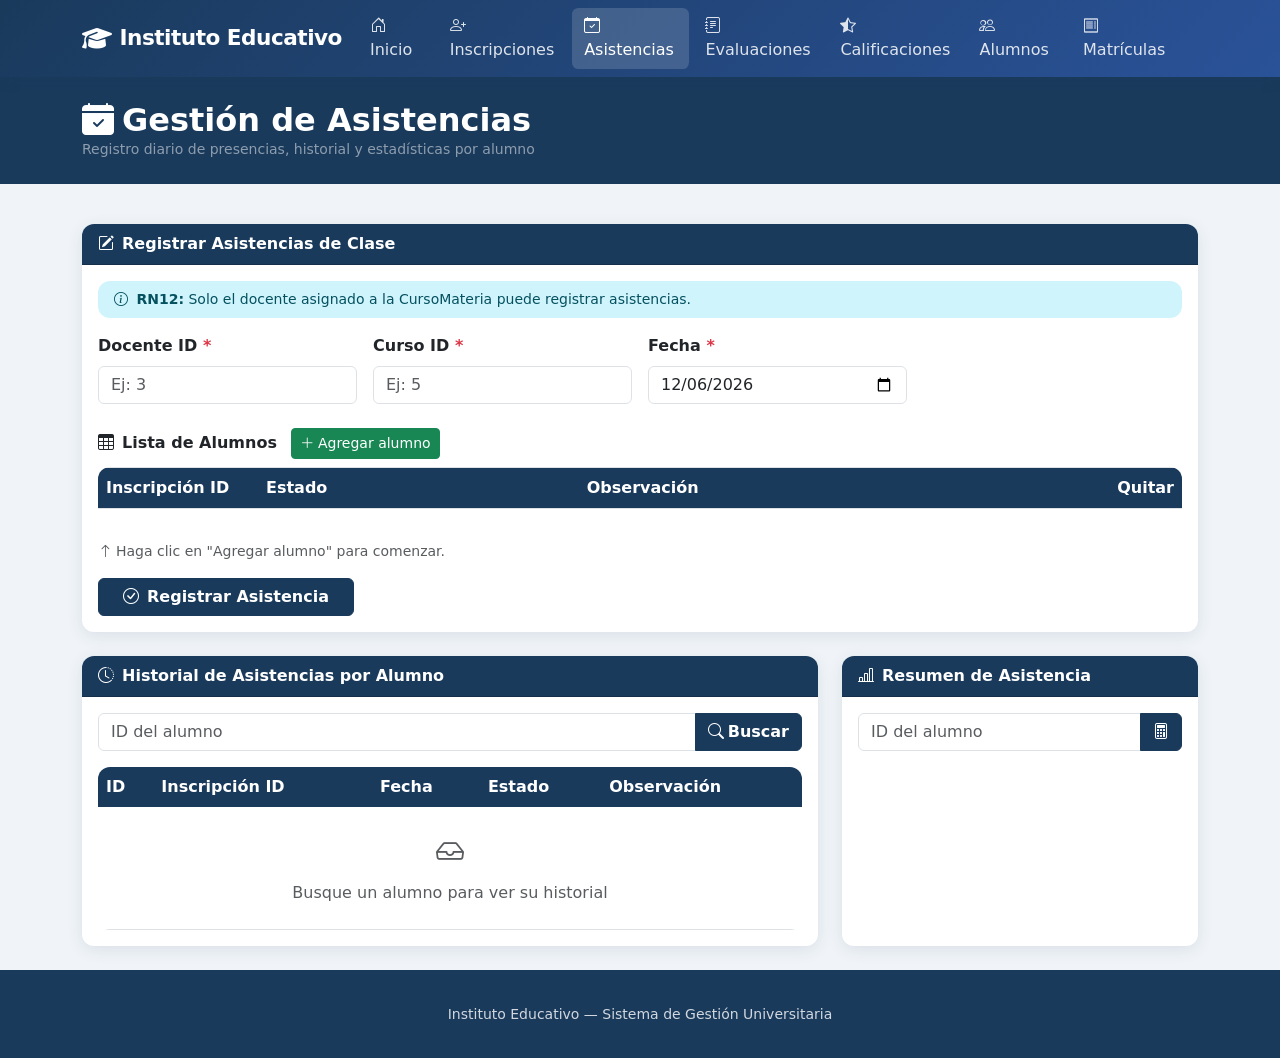
==== src/main/resources/static/asistencias/asistencias.html @ 08d14bdd "commit" ====
<!DOCTYPE html>
<html lang="es">
<head>
  <meta charset="UTF-8" />
  <meta name="viewport" content="width=device-width, initial-scale=1.0" />
  <title>Asistencias — Instituto Educativo</title>
  <link rel="stylesheet" href="https://cdn.jsdelivr.net/npm/bootstrap@5.3.3/dist/css/bootstrap.min.css" />
  <link rel="stylesheet" href="https://cdn.jsdelivr.net/npm/bootstrap-icons@1.11.3/font/bootstrap-icons.css" />
  <link rel="stylesheet" href="https://cdnjs.cloudflare.com/ajax/libs/font-awesome/6.5.2/css/all.min.css" />
  <link rel="stylesheet" href="../asistencias/asistencias.css" />
</head>
<body>

  <!-- ===== NAVBAR ===== -->
  <nav class="navbar navbar-expand-lg navbar-dark navbar-universidad">
    <div class="container">
      <a class="navbar-brand d-flex align-items-center gap-2" href="../index.html">
        <i class="fa-solid fa-graduation-cap fs-4"></i>
        <span>Instituto Educativo</span>
      </a>
      <button class="navbar-toggler" type="button" data-bs-toggle="collapse" data-bs-target="#mainNav">
        <span class="navbar-toggler-icon"></span>
      </button>
      <div class="collapse navbar-collapse" id="mainNav">
        <ul class="navbar-nav ms-auto gap-1">
          <li class="nav-item"><a class="nav-link" href="../index.html"><i class="bi bi-house-door me-1"></i>Inicio</a></li>
          <li class="nav-item"><a class="nav-link" href="../inscripciones/inscripciones.html"><i class="bi bi-person-plus me-1"></i>Inscripciones</a></li>
          <li class="nav-item"><a class="nav-link active" href="asistencias.html"><i class="bi bi-calendar-check me-1"></i>Asistencias</a></li>
          <li class="nav-item"><a class="nav-link" href="../evaluaciones/evaluaciones.html"><i class="bi bi-journal-text me-1"></i>Evaluaciones</a></li>
          <li class="nav-item"><a class="nav-link" href="../calificaciones/calificaciones.html"><i class="bi bi-star-half me-1"></i>Calificaciones</a></li>
          <li class="nav-item"><a class="nav-link" href="../alumnos/alumnos.html"><i class="bi bi-people me-1"></i>Alumnos</a></li>
          <li class="nav-item"><a class="nav-link" href="../matriculas/matriculas.html"><i class="bi bi-receipt me-1"></i>Matrículas</a></li>
        </ul>
        <div class="ms-lg-3 mt-2 mt-lg-0" id="navbar-user-info"></div>
      </div>
    </div>
  </nav>

  <!-- Page header -->
  <div class="py-4" style="background:var(--primary)">
    <div class="container">
      <h2 class="text-white fw-bold mb-0"><i class="bi bi-calendar-check-fill me-2"></i>Gestión de Asistencias</h2>
      <p class="text-white-50 mb-0 small">Registro diario de presencias, historial y estadísticas por alumno</p>
    </div>
  </div>

  <main class="py-4">
    <div class="container">

      <!-- Alertas globales -->
      <div id="alert-container" class="mb-3"></div>

      <div class="row g-4">

        <!-- ===== CARD: REGISTRAR ASISTENCIAS ===== -->
        <div class="col-12">
          <div class="card">
            <div class="card-header bg-primary-custom d-flex align-items-center gap-2">
              <i class="bi bi-pencil-square"></i> Registrar Asistencias de Clase
            </div>
            <div class="card-body">

              <div class="alert alert-info py-2 small mb-3">
                <i class="bi bi-info-circle me-1"></i>
                <strong>RN12:</strong> Solo el docente asignado a la CursoMateria puede registrar asistencias.
              </div>

              <form id="form-asistencia" novalidate>
                <div class="row g-3 mb-4">
                  <div class="col-md-3">
                    <label class="form-label fw-semibold">Docente ID <span class="text-danger">*</span></label>
                    <input type="number" id="asi-docente-id" class="form-control" placeholder="Ej: 3" min="1" required />
                  </div>
                  <div class="col-md-3">
                    <label class="form-label fw-semibold">Curso ID <span class="text-danger">*</span></label>
                    <input type="number" id="asi-curso-id" class="form-control" placeholder="Ej: 5" min="1" required />
                  </div>
                  <div class="col-md-3">
                    <label class="form-label fw-semibold">Fecha <span class="text-danger">*</span></label>
                    <input type="date" id="asi-fecha" class="form-control" required />
                  </div>
                  <div class="col-md-3 d-flex align-items-end">
                    <!-- Espacio reservado para alineación -->
                  </div>
                </div>

                <!-- Tabla dinámica de alumnos -->
                <h6 class="fw-bold mb-2">
                  <i class="bi bi-table me-2"></i>Lista de Alumnos
                  <button type="button" class="btn btn-sm btn-success ms-2" id="btn-agregar-fila">
                    <i class="bi bi-plus-lg"></i> Agregar alumno
                  </button>
                </h6>
                <div class="table-responsive mb-3">
                  <table class="table table-bordered align-middle" id="tabla-alumnos-asistencia">
                    <thead>
                      <tr>
                        <th style="width:160px">Inscripción ID</th>
                        <th>Estado</th>
                        <th>Observación</th>
                        <th style="width:60px">Quitar</th>
                      </tr>
                    </thead>
                    <tbody id="tbody-asistencias">
                      <!-- Las filas se agregan dinámicamente -->
                    </tbody>
                  </table>
                </div>
                <p class="text-muted small" id="msg-sin-filas">
                  <i class="bi bi-arrow-up me-1"></i>Haga clic en "Agregar alumno" para comenzar.
                </p>

                <div id="form-asistencia-alert"></div>

                <button type="submit" class="btn btn-primary-custom px-4">
                  <i class="bi bi-check-circle me-2"></i>Registrar Asistencia
                </button>
              </form>
            </div>
          </div>
        </div>

        <!-- ===== CARD: HISTORIAL POR ALUMNO ===== -->
        <div class="col-md-8">
          <div class="card h-100">
            <div class="card-header bg-primary-custom d-flex align-items-center gap-2">
              <i class="bi bi-clock-history"></i> Historial de Asistencias por Alumno
            </div>
            <div class="card-body">
              <div class="input-group mb-3">
                <input type="number" id="hist-alumno-id" class="form-control" placeholder="ID del alumno" min="1" />
                <button class="btn btn-primary-custom" id="btn-buscar-historial" type="button">
                  <i class="bi bi-search me-1"></i>Buscar
                </button>
              </div>
              <div id="hist-alert"></div>
              <div class="table-responsive">
                <table class="table table-hover align-middle mb-0">
                  <thead>
                    <tr>
                      <th>ID</th>
                      <th>Inscripción ID</th>
                      <th>Fecha</th>
                      <th>Estado</th>
                      <th>Observación</th>
                    </tr>
                  </thead>
                  <tbody id="tbody-historial">
                    <tr><td colspan="5" class="text-center text-muted py-4">
                      <i class="bi bi-inbox fs-3 d-block mb-2"></i>Busque un alumno para ver su historial
                    </td></tr>
                  </tbody>
                </table>
              </div>
            </div>
          </div>
        </div>

        <!-- ===== CARD: RESUMEN DE ASISTENCIA ===== -->
        <div class="col-md-4">
          <div class="card h-100">
            <div class="card-header bg-primary-custom d-flex align-items-center gap-2">
              <i class="bi bi-bar-chart-line"></i> Resumen de Asistencia
            </div>
            <div class="card-body">
              <div class="input-group mb-3">
                <input type="number" id="resumen-alumno-id" class="form-control" placeholder="ID del alumno" min="1" />
                <button class="btn btn-primary-custom" id="btn-calcular-resumen" type="button">
                  <i class="bi bi-calculator"></i>
                </button>
              </div>
              <div id="resumen-alert"></div>

              <!-- Métricas -->
              <div id="resumen-metricas" class="d-none">
                <div class="row g-2 mb-3">
                  <div class="col-6">
                    <div class="border rounded-3 p-3 text-center">
                      <div class="fs-1 fw-bold" style="color:var(--primary)" id="met-total">0</div>
                      <div class="text-muted small">Total clases</div>
                    </div>
                  </div>
                  <div class="col-6">
                    <div class="border rounded-3 p-3 text-center">
                      <div class="fs-1 fw-bold text-success" id="met-presentes">0</div>
                      <div class="text-muted small">Presentes</div>
                    </div>
                  </div>
                  <div class="col-6">
                    <div class="border rounded-3 p-3 text-center">
                      <div class="fs-1 fw-bold text-danger" id="met-ausentes">0</div>
                      <div class="text-muted small">Ausentes</div>
                    </div>
                  </div>
                  <div class="col-6">
                    <div class="border rounded-3 p-3 text-center">
                      <div class="fs-1 fw-bold" style="color:var(--info)" id="met-porcentaje">0%</div>
                      <div class="text-muted small">Asistencia</div>
                    </div>
                  </div>
                </div>

                <!-- Barra de progreso -->
                <label class="form-label small fw-semibold">Porcentaje de asistencia</label>
                <div class="progress">
                  <div id="barra-asistencia" class="progress-bar" role="progressbar"
                    style="width:0%" aria-valuenow="0" aria-valuemin="0" aria-valuemax="100">
                    0%
                  </div>
                </div>
              </div>
            </div>
          </div>
        </div>

      </div><!-- /row -->
    </div><!-- /container -->
  </main>

  <!-- Footer -->
  <footer>
    <div class="container text-center">
      <small>Instituto Educativo &mdash; Sistema de Gestión Universitaria</small>
    </div>
  </footer>
  <script src="https://cdn.jsdelivr.net/npm/bootstrap@5.3.3/dist/js/bootstrap.bundle.min.js"></script>
  <script src="../js/api.js"></script>
  <script src="asistencias.js"></script>
</body>
</html>
---- src/main/resources/static/asistencias/asistencias.css ----
/* =====================================================
   INSTITUTO EDUCATIVO - ESTILOS BASE MODULAR
   ===================================================== */

/* ---------- Variables CSS (tema universitario) ---------- */
:root {
    --primary:        #1a3a5c;   /* Azul universitario */
    --primary-light:  #2a5298;
    --accent:         #e63946;   /* Rojo acento */
    --success:        #2d6a4f;
    --warning:        #e9c46a;
    --info:           #219ebc;
    --bg-light:       #f0f4f8;
    --card-shadow:    0 4px 16px rgba(26,58,92,.10);
    --card-shadow-hover: 0 8px 28px rgba(26,58,92,.18);
    --radius:         0.75rem;
    --transition:     all .25s ease;
}

/* ---------- Base ---------- */
body {
    background-color: var(--bg-light);
    font-family: 'Segoe UI', system-ui, -apple-system, sans-serif;
    color: #2d3748;
    min-height: 100vh;
    display: flex;
    flex-direction: column;
}

main { flex: 1; }

/* ---------- Navbar ---------- */
.navbar-universidad {
    background: linear-gradient(135deg, var(--primary) 0%, var(--primary-light) 100%);
    box-shadow: 0 2px 12px rgba(26,58,92,.30);
}

.navbar-universidad .navbar-brand {
    font-weight: 700;
    font-size: 1.35rem;
    letter-spacing: -.5px;
}

.navbar-universidad .nav-link {
    color: rgba(255,255,255,.85) !important;
    font-weight: 500;
    transition: var(--transition);
    border-radius: .4rem;
    padding: .4rem .75rem !important;
}

.navbar-universidad .nav-link:hover,
.navbar-universidad .nav-link.active {
    color: #fff !important;
    background: rgba(255,255,255,.15);
}

/* ---------- Cards ---------- */
.card {
    border: none;
    border-radius: var(--radius);
    box-shadow: var(--card-shadow);
    transition: var(--transition);
}

.card:hover {
    box-shadow: var(--card-shadow-hover);
    transform: translateY(-2px);
}

.card-header {
    border-radius: var(--radius) var(--radius) 0 0 !important;
    font-weight: 600;
}

.card-header.bg-primary-custom {
    background: var(--primary) !important;
    color: #fff;
}

/* ---------- Hero Section ---------- */
.hero-section {
    background: linear-gradient(135deg, var(--primary) 0%, var(--primary-light) 60%, var(--info) 100%);
    color: #fff;
    padding: 5rem 0 4rem;
    position: relative;
    overflow: hidden;
}

.hero-section::before {
    content: '';
    position: absolute;
    top: -40%;
    right: -10%;
    width: 500px;
    height: 500px;
    background: rgba(255,255,255,.05);
    border-radius: 50%;
}

.hero-section h1 { font-weight: 800; font-size: 2.8rem; }
.hero-section p   { font-size: 1.15rem; opacity: .9; }

/* ---------- Quick-access cards (Dashboard) ---------- */
.quick-card {
    text-decoration: none;
    color: inherit;
    display: block;
}

.quick-card .card {
    border-top: 4px solid var(--primary);
    transition: var(--transition);
}

.quick-card:hover .card { border-top-color: var(--accent); }

.quick-card .icon-wrap {
    width: 60px;
    height: 60px;
    border-radius: 50%;
    background: var(--bg-light);
    display: flex;
    align-items: center;
    justify-content: center;
    font-size: 1.75rem;
    margin-bottom: .75rem;
    color: var(--primary);
    transition: var(--transition);
}

.quick-card:hover .icon-wrap {
    background: var(--primary);
    color: #fff;
}

/* ---------- Tables ---------- */
.table-responsive { border-radius: var(--radius); overflow: hidden; }

.table thead th {
    background: var(--primary);
    color: #fff;
    font-weight: 600;
    border: none;
    white-space: nowrap;
}

.table tbody tr { transition: var(--transition); }
.table tbody tr:hover { background: rgba(26,58,92,.05); }

/* ---------- Badges de estado ---------- */
.badge-activa    { background-color: #2d6a4f !important; color: #fff; }
.badge-anulada   { background-color: var(--accent) !important; color: #fff; }
.badge-presente  { background-color: #2d6a4f !important; color: #fff; }
.badge-ausente   { background-color: var(--accent) !important; color: #fff; }
.badge-tardanza  { background-color: #e9c46a !important; color: #222; }
.badge-justificado { background-color: var(--info) !important; color: #fff; }

.badge-nota-alta  { background-color: #2d6a4f !important; color: #fff; }
.badge-nota-media { background-color: #e9c46a !important; color: #222; }
.badge-nota-baja  { background-color: var(--accent) !important; color: #fff; }

.badge-tipo {
    background-color: var(--primary-light) !important;
    color: #fff;
    font-size: .75rem;
}

/* ---------- Formularios ---------- */
.form-control:focus, .form-select:focus {
    border-color: var(--primary-light);
    box-shadow: 0 0 0 .2rem rgba(42,82,152,.2);
}

.btn-primary-custom {
    background: var(--primary);
    border-color: var(--primary);
    color: #fff;
    font-weight: 600;
    transition: var(--transition);
}

.btn-primary-custom:hover {
    background: var(--primary-light);
    border-color: var(--primary-light);
    color: #fff;
}

.btn-accent {
    background: var(--accent);
    border-color: var(--accent);
    color: #fff;
    font-weight: 600;
}

.btn-accent:hover { filter: brightness(1.1); color: #fff; }

/* ---------- Alerts ---------- */
.alert { border-radius: var(--radius); border: none; font-weight: 500; }

/* ---------- Spinner overlay ---------- */
.spinner-overlay {
    position: fixed;
    inset: 0;
    background: rgba(255,255,255,.6);
    z-index: 9999;
    display: flex;
    align-items: center;
    justify-content: center;
}

/* ---------- Progress bar asistencia ---------- */
.progress { border-radius: 2rem; height: 1.1rem; }
.progress-bar { border-radius: 2rem; font-weight: 600; }

/* ---------- Tabla dinámica asistencia ---------- */
.attendance-row { animation: fadeInRow .2s ease; }

@keyframes fadeInRow {
    from { opacity: 0; transform: translateY(-6px); }
    to   { opacity: 1; transform: translateY(0); }
}

/* ---------- Footer ---------- */
footer {
    background: var(--primary);
    color: rgba(255,255,255,.8);
    padding: 2rem 0;
    margin-top: auto;
}

footer a { color: rgba(255,255,255,.65); text-decoration: none; }
footer a:hover { color: #fff; }

/* ---------- Sección de configuración (CORS info) ---------- */
.config-section {
    background: #fff;
    border-left: 5px solid var(--primary);
    border-radius: .5rem;
    padding: 1.5rem;
}

.config-section pre {
    background: #1e2d3d;
    color: #a8d8ea;
    padding: 1rem;
    border-radius: .5rem;
    font-size: .85rem;
    overflow-x: auto;
}

/* ---------- Tabs ---------- */
.nav-tabs .nav-link { color: var(--primary); font-weight: 500; }
.nav-tabs .nav-link.active {
    color: var(--primary);
    border-bottom: 3px solid var(--primary);
    font-weight: 700;
}

/* ---------- Responsive ---------- */
@media (max-width: 768px) {
    .hero-section h1 { font-size: 2rem; }
    .quick-card .icon-wrap { width: 48px; height: 48px; font-size: 1.4rem; }
    .table { font-size: .85rem; }
}

@media (max-width: 576px) {
    .hero-section { padding: 3rem 0 2rem; }
    .hero-section h1 { font-size: 1.6rem; }
}
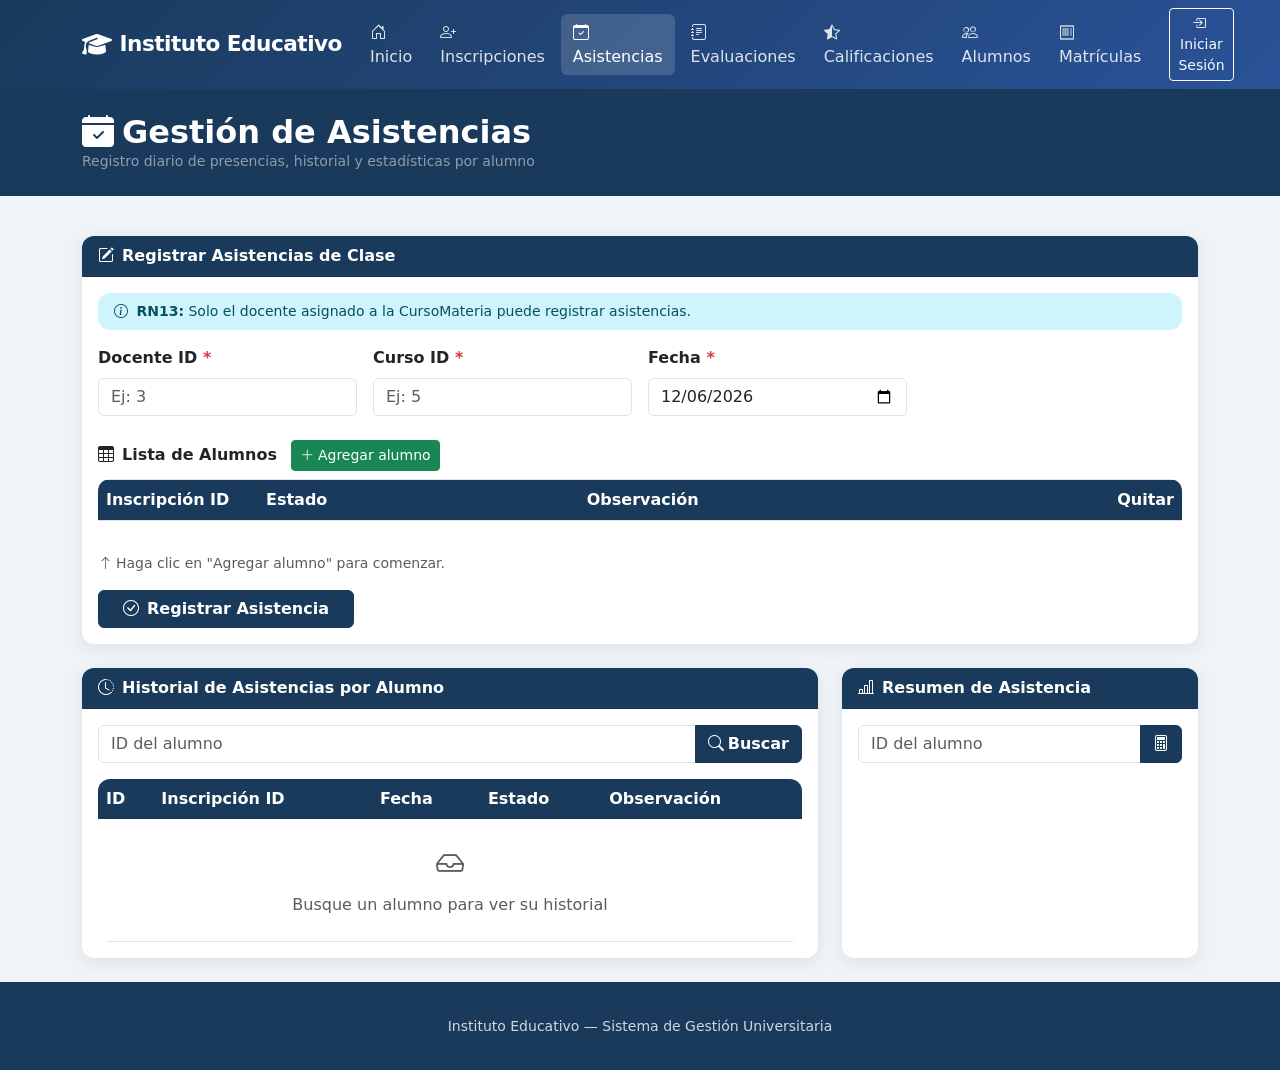
==== commit 231a9479: "commit" ====
--- a/src/main/resources/static/asistencias/asistencias.html
+++ b/src/main/resources/static/asistencias/asistencias.html
@@ -62,7 +62,7 @@
 
               <div class="alert alert-info py-2 small mb-3">
                 <i class="bi bi-info-circle me-1"></i>
-                <strong>RN12:</strong> Solo el docente asignado a la CursoMateria puede registrar asistencias.
+                <strong>RN13:</strong> Solo el docente asignado a la CursoMateria puede registrar asistencias.
               </div>
 
               <form id="form-asistencia" novalidate>
